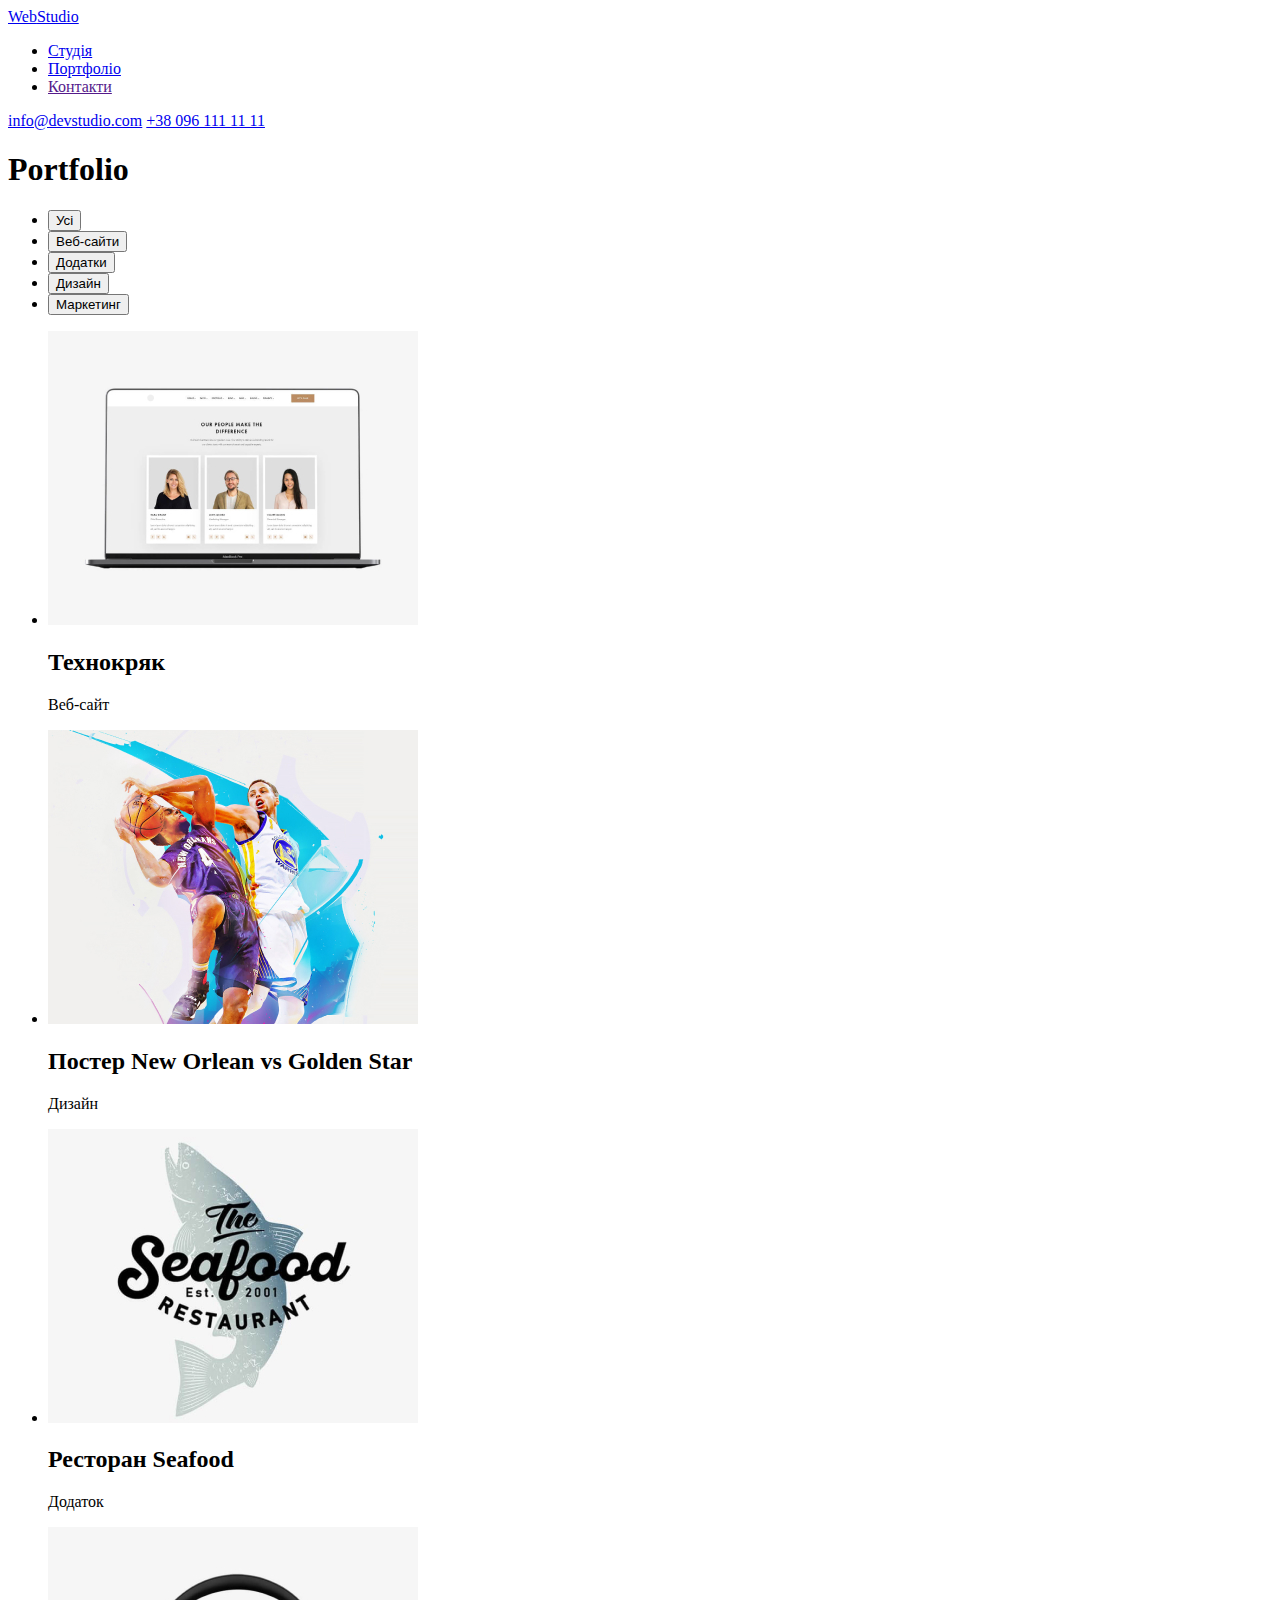
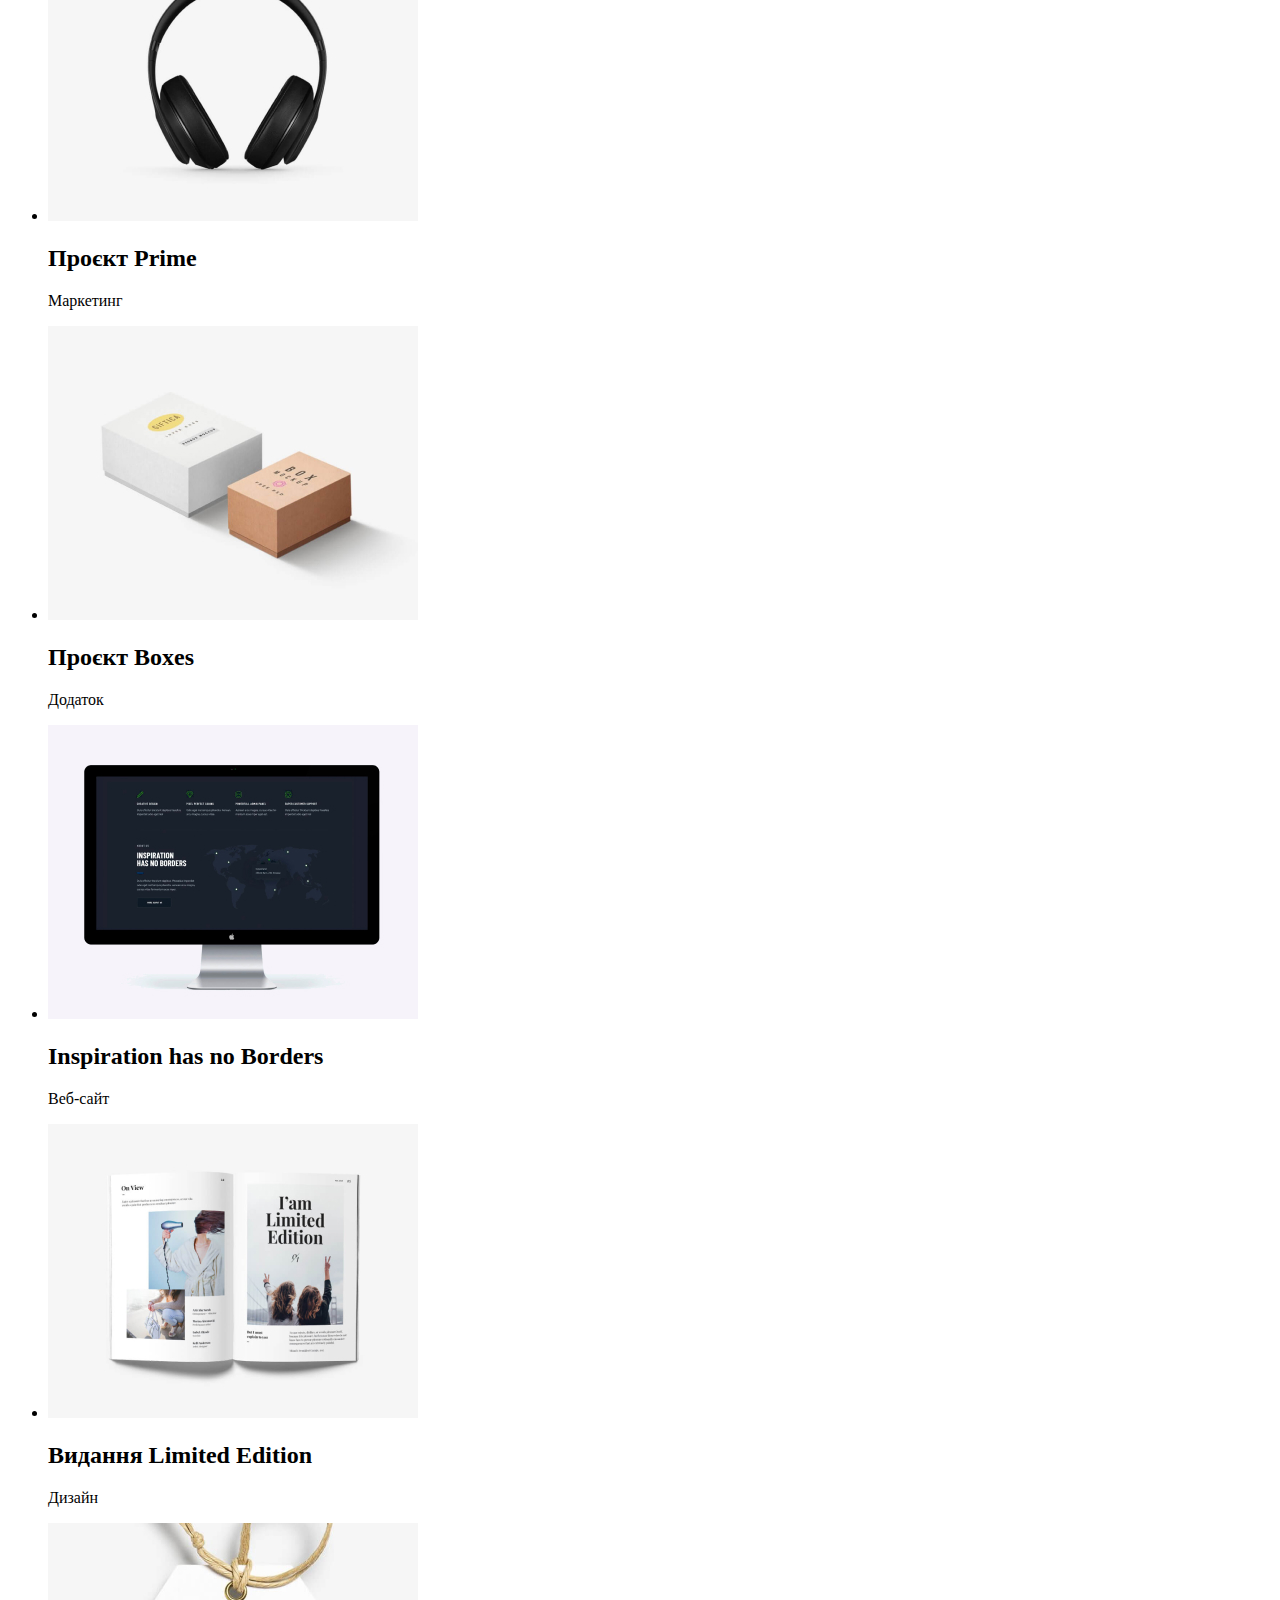
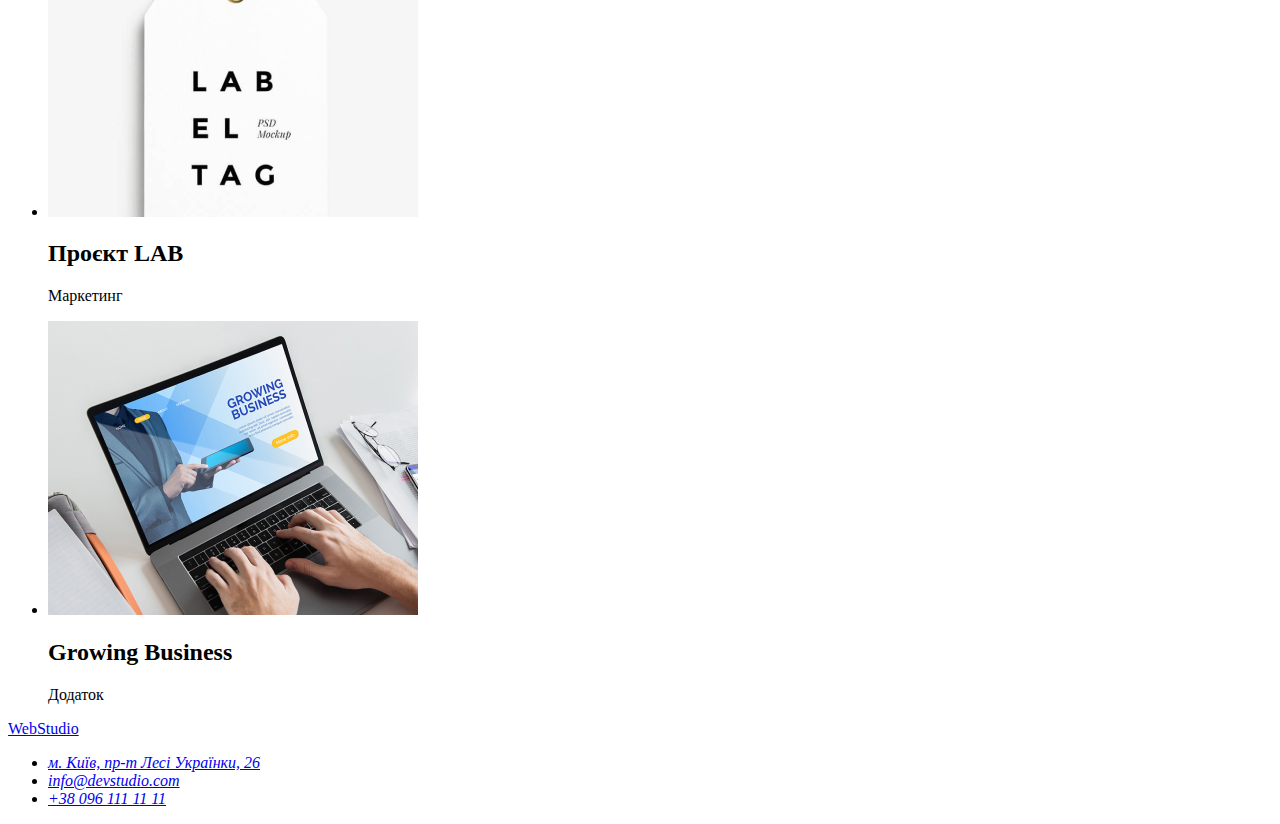
==== portfolio.html @ de77b590 "html" ====
<!DOCTYPE html>
<html lang="en">
  <head>
    <meta charset="UTF-8" />
    <meta http-equiv="X-UA-Compatible" content="IE=edge" />
    <meta name="viewport" content="width=device-width, initial-scale=1.0" />
    <title>Hometask 1</title>
  </head>
  <body>
    <!-- Шапка сайта -->
    <header>
      <nav>
        <a class="logo-black" href="./index.html">
          <span class="logo-blue">Web</span><span class="Studio">Studio</span>
        </a>
        <ul>
          <li><a href="index.html">Студія</a></li>
          <li><a href="portfolio.html">Портфоліо</a></li>
          <li><a href="">Контакти</a></li>
        </ul>
      </nav>

      <a href="mailto:info@devstudio.com">info@devstudio.com</a>
      <a href="tel:+380961111111">+38 096 111 11 11</a>
    </header>
    <main>
      <!-- Портфоліо -->
      <section>
        <h1>Portfolio</h1>
        <ul>
          <li>
            <button type="button">Усі</button>
          </li>
          <li>
            <button type="button">Веб-сайти</button>
          </li>
          <li>
            <button type="button">Додатки</button>
          </li>
          <li>
            <button type="button">Дизайн</button>
          </li>
          <li>
            <button type="button">Маркетинг</button>
          </li>
        </ul>
        <ul>
          <li>
            <img src="./images/portfolio/img-p1.jpg" alt="Технокряк" width="370" />
            <h2>Технокряк</h2>
            <p>Веб-сайт</p>
          </li>
           <li>
            <img src="./images/portfolio/img-p2.jpg" alt="Постер New Orlean vs Golden Star" width="370" />
            <h2>Постер New Orlean vs Golden Star</h2>
            <p>Дизайн</p>
          </li>
          <li>
            <img src="./images/portfolio/img-p3.jpg" alt="Ресторан Seafood" width="370" />
            <h2>Ресторан Seafood</h2>
            <p>Додаток</p>
          </li>
          <li>
            <img src="./images/portfolio/img-p4.jpg" alt="Проєкт Prime" width="370" />
            <h2>Проєкт Prime</h2>
            <p>Маркетинг</p>
          </li>
          <li>
            <img src="./images/portfolio/img-p5.jpg" alt="Проєкт Boxes" width="370" />
            <h2>Проєкт Boxes</h2>
            <p>Додаток</p>
          </li>
          <li>
            <img src="./images/portfolio/img-p6.jpg" alt="Inspiration has no Borders" width="370" />
            <h2>Inspiration has no Borders</h2>
            <p>Веб-сайт</p>
          </li>
          <li>
            <img src="./images/portfolio/img-p7.jpg" alt="Видання Limited Edition" width="370" />
            <h2>Видання Limited Edition</h2>
            <p>Дизайн</p>
          </li>
          <li>
            <img src="./images/portfolio/img-p8.jpg" alt="Проєкт LAB" width="370" />
            <h2>Проєкт LAB</h2>
            <p>Маркетинг</p>
          </li>
          <li>
            <img src="./images/portfolio/img-p9.jpg" alt="Growing Business" width="370" />
            <h2>Growing Business</h2>
            <p>Додаток</p>
          </li>
        </ul>
      </section>
    </main>
    <footer>
      <a class="logo-black" href="./index.html">
        <span class="logo-blue">Web</span><span class="Studio">Studio</span>
      </a>
      <address>
        <ul>
          <li>
            <a href="https://goo.gl/maps/wEpCzDUVnpKATDQ2A">
              <span class="address">м. Київ, пр-т Лесі Українки, 26</span>
            </a>
          </li>
          <li><a href="mailto:info@devstudio.com">info@devstudio.com</a></li>
          <li><a href="tel:+380961111111">+38 096 111 11 11</a></li>
        </ul>
      </address>
    </footer>
  </body>
</html>
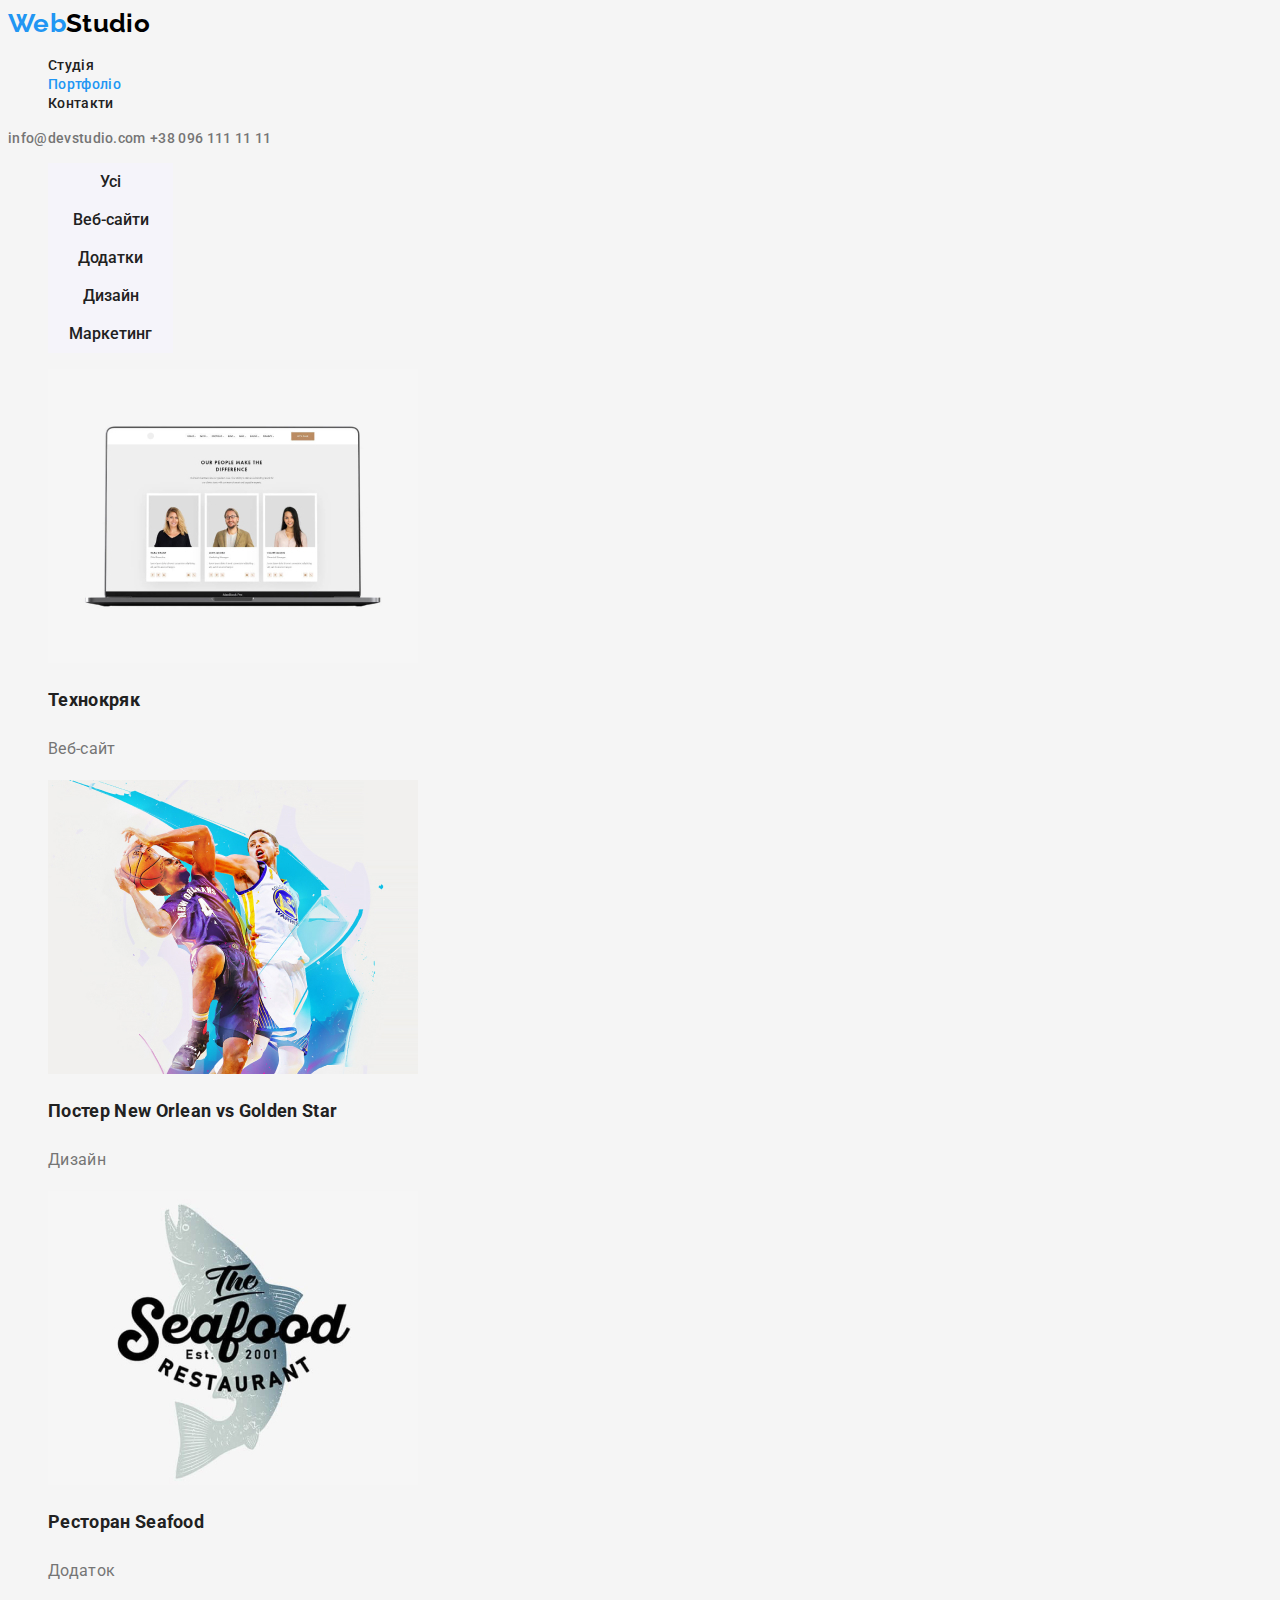
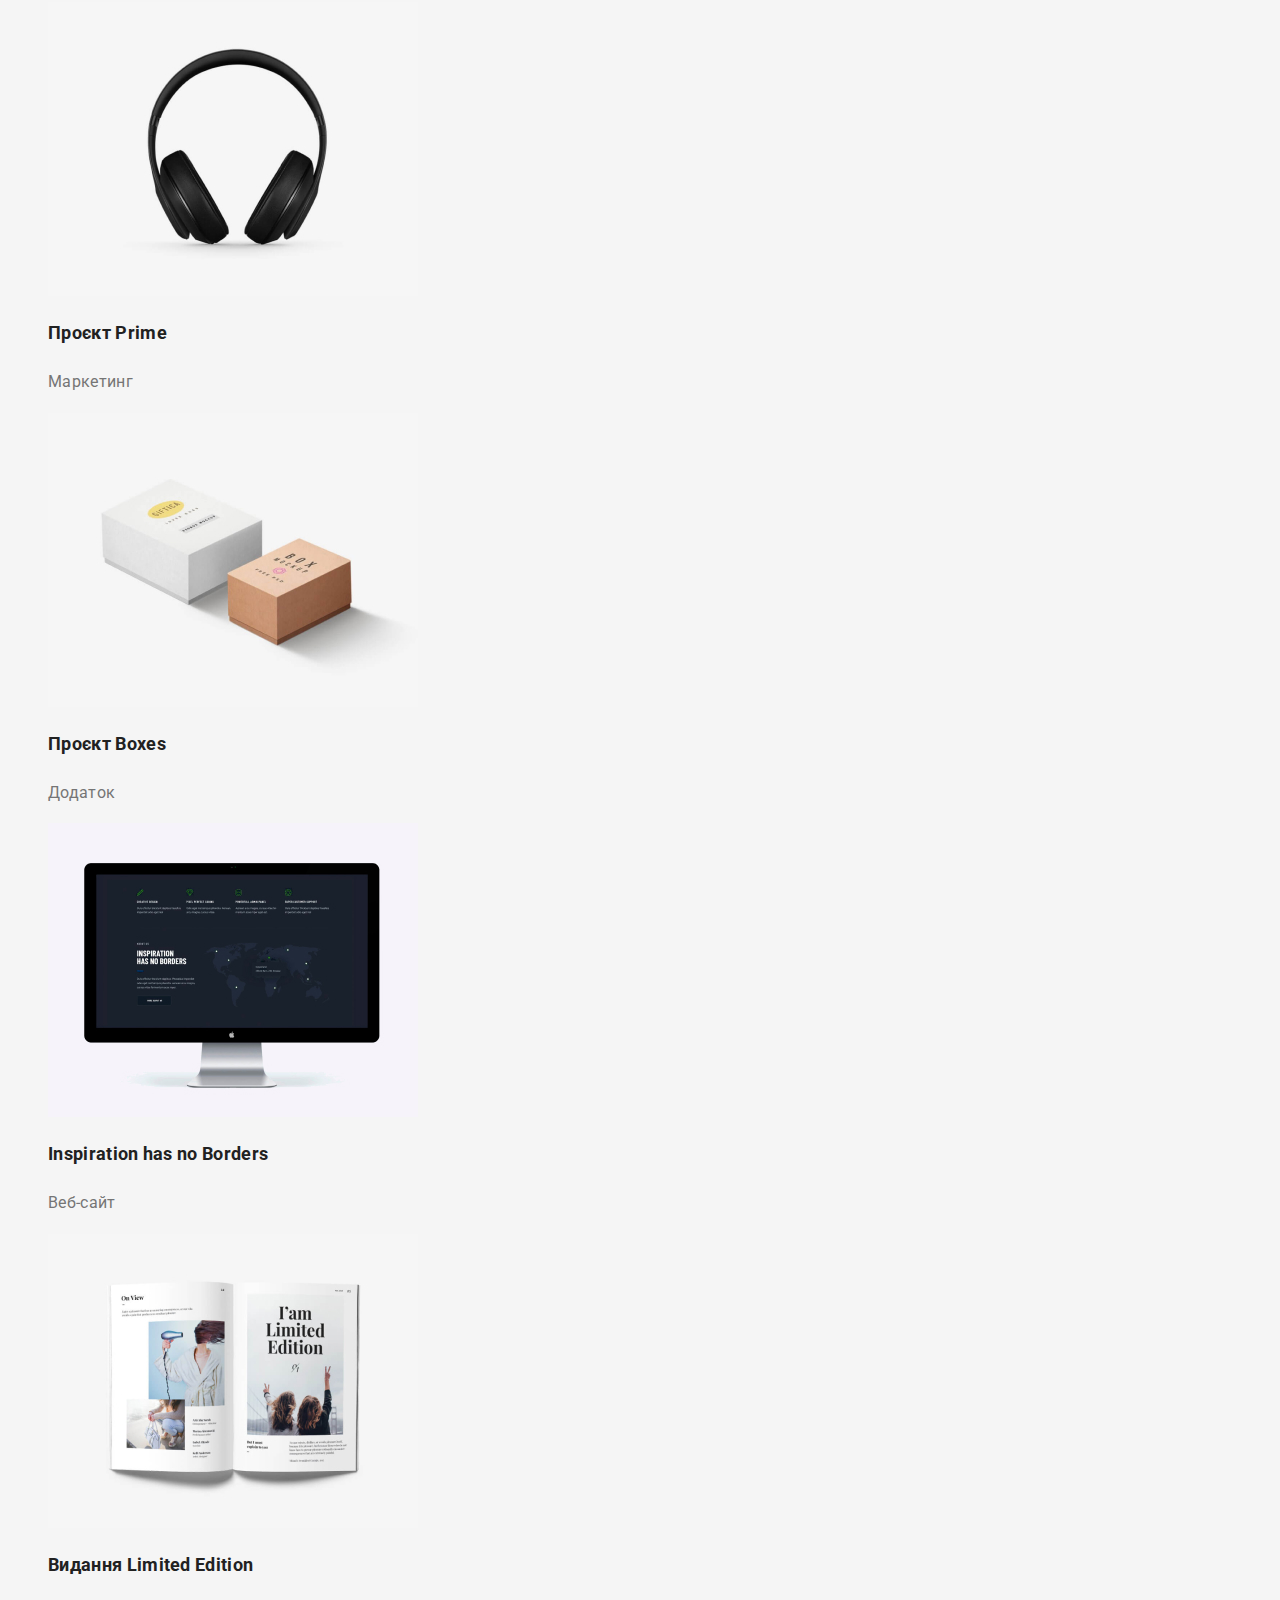
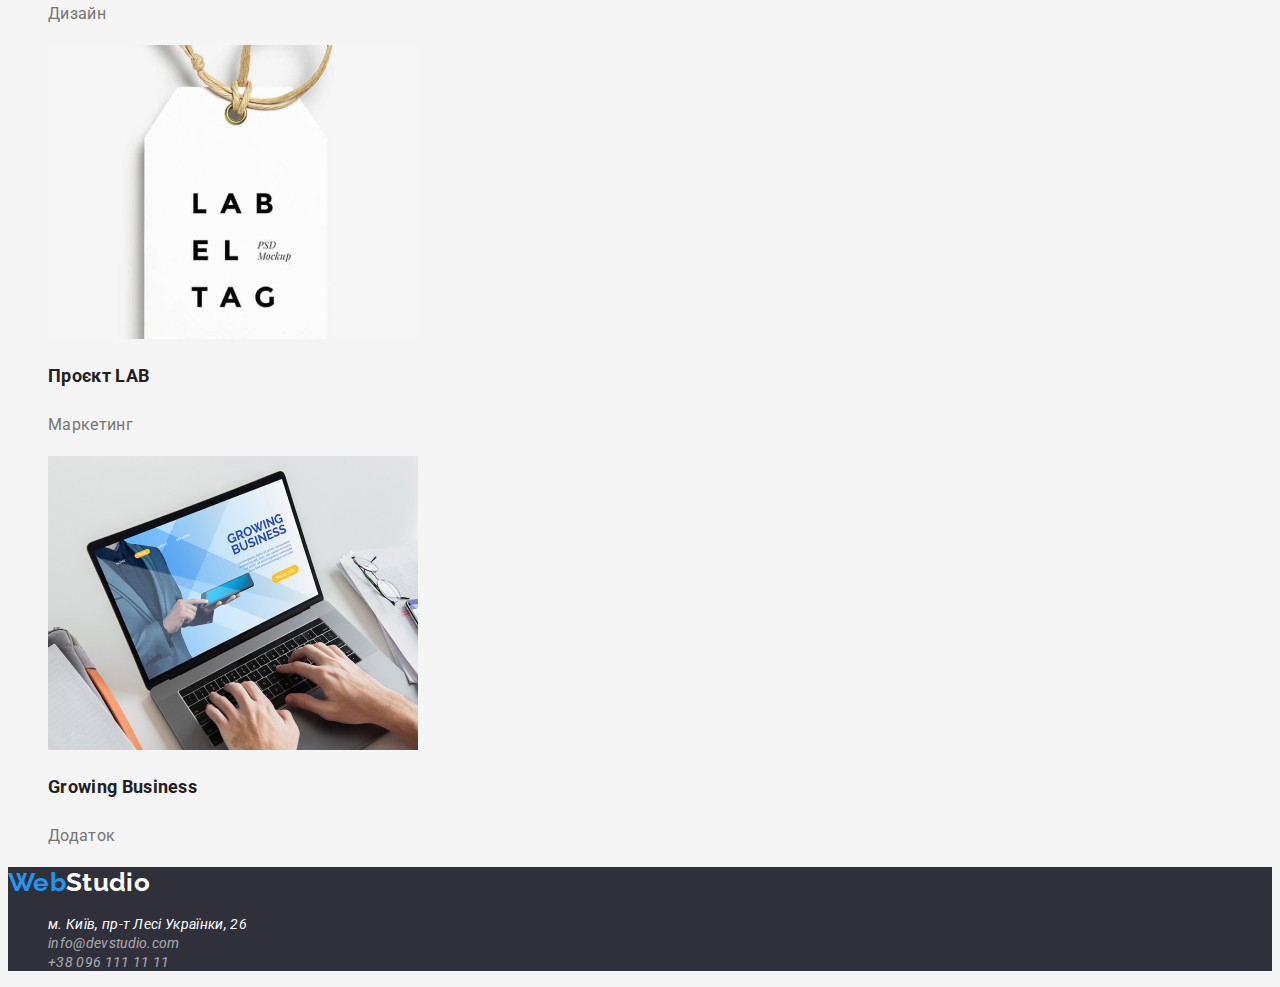
==== commit 9f14e170: "Добавляю оформление цвета и текста" ====
--- a/portfolio.html
+++ b/portfolio.html
@@ -5,107 +5,110 @@
     <meta http-equiv="X-UA-Compatible" content="IE=edge" />
     <meta name="viewport" content="width=device-width, initial-scale=1.0" />
     <title>Hometask 1</title>
+    <link href="https://fonts.googleapis.com/css2?family=Raleway:wght@700&family=Roboto:wght@400;500;700;900&display=swap" rel="stylesheet" />
+    <link rel="stylesheet" href="./css/styles.css" />
   </head>
   <body>
     <!-- Шапка сайта -->
-    <header>
+    <header class="header">
       <nav>
         <a class="logo-black" href="./index.html">
-          <span class="logo-blue">Web</span><span class="Studio">Studio</span>
-        </a>
-        <ul>
-          <li><a href="index.html">Студія</a></li>
-          <li><a href="portfolio.html">Портфоліо</a></li>
-          <li><a href="">Контакти</a></li>
+          <span class="logo-blue">Web</span>Studio </a>
+        
+        <ul class="site-nav list">
+          <li><a href="./index.html" class="link">Студія</a></li>
+          <li><a href="./portfolio.html" class="link active">Портфоліо</a></li>
+          <li><a href="" class="link">Контакти</a></li>
         </ul>
+      
       </nav>
-
-      <a href="mailto:info@devstudio.com">info@devstudio.com</a>
-      <a href="tel:+380961111111">+38 096 111 11 11</a>
+      <a href="mailto:info@devstudio.com" class="contact-link">info@devstudio.com</a>
+      <a href="tel:+380961111111" class="contact-link">+38 096 111 11 11</a>
     </header>
     <main>
       <!-- Портфоліо -->
-      <section>
-        <h1>Portfolio</h1>
-        <ul>
+      <section class="portfolio">
+        <h1 class="section-title">Portfolio</h1>
+        <ul class="filter">
           <li>
-            <button type="button">Усі</button>
+            <button type="button" class="filter-button">Усі</button>
           </li>
           <li>
-            <button type="button">Веб-сайти</button>
+            <button type="button" class="filter-button">Веб-сайти</button>
           </li>
           <li>
-            <button type="button">Додатки</button>
+            <button type="button" class="filter-button">Додатки</button>
           </li>
           <li>
-            <button type="button">Дизайн</button>
+            <button type="button" class="filter-button">Дизайн</button>
           </li>
           <li>
-            <button type="button">Маркетинг</button>
+            <button type="button" class="filter-button">Маркетинг</button>
           </li>
         </ul>
-        <ul>
+        <ul class="filter-list">
           <li>
             <img src="./images/portfolio/img-p1.jpg" alt="Технокряк" width="370" />
-            <h2>Технокряк</h2>
-            <p>Веб-сайт</p>
+            <h2 class="title">Технокряк</h2>
+            <p class="text">Веб-сайт</p>
           </li>
            <li>
             <img src="./images/portfolio/img-p2.jpg" alt="Постер New Orlean vs Golden Star" width="370" />
-            <h2>Постер New Orlean vs Golden Star</h2>
-            <p>Дизайн</p>
+            <h2 class="title">Постер New Orlean vs Golden Star</h2>
+            <p class="text">Дизайн</p>
           </li>
           <li>
             <img src="./images/portfolio/img-p3.jpg" alt="Ресторан Seafood" width="370" />
-            <h2>Ресторан Seafood</h2>
-            <p>Додаток</p>
+            <h2 class="title">Ресторан Seafood</h2>
+            <p class="text">Додаток</p>
           </li>
           <li>
             <img src="./images/portfolio/img-p4.jpg" alt="Проєкт Prime" width="370" />
-            <h2>Проєкт Prime</h2>
-            <p>Маркетинг</p>
+            <h2 class="title">Проєкт Prime</h2>
+            <p class="text">Маркетинг</p>
           </li>
           <li>
             <img src="./images/portfolio/img-p5.jpg" alt="Проєкт Boxes" width="370" />
-            <h2>Проєкт Boxes</h2>
-            <p>Додаток</p>
+            <h2 class="title">Проєкт Boxes</h2>
+            <p class="text">Додаток</p>
           </li>
           <li>
             <img src="./images/portfolio/img-p6.jpg" alt="Inspiration has no Borders" width="370" />
-            <h2>Inspiration has no Borders</h2>
-            <p>Веб-сайт</p>
+            <h2 class="title">Inspiration has no Borders</h2>
+            <p class="text">Веб-сайт</p>
           </li>
           <li>
             <img src="./images/portfolio/img-p7.jpg" alt="Видання Limited Edition" width="370" />
-            <h2>Видання Limited Edition</h2>
-            <p>Дизайн</p>
+            <h2 class="title">Видання Limited Edition</h2>
+            <p class="text">Дизайн</p>
           </li>
           <li>
             <img src="./images/portfolio/img-p8.jpg" alt="Проєкт LAB" width="370" />
-            <h2>Проєкт LAB</h2>
-            <p>Маркетинг</p>
+            <h2 class="title">Проєкт LAB</h2>
+            <p class="text">Маркетинг</p>
           </li>
           <li>
             <img src="./images/portfolio/img-p9.jpg" alt="Growing Business" width="370" />
-            <h2>Growing Business</h2>
-            <p>Додаток</p>
+            <h2 class="title">Growing Business</h2>
+            <p class="text">Додаток</p>
           </li>
         </ul>
       </section>
     </main>
-    <footer>
-      <a class="logo-black" href="./index.html">
+    <!-- Адреси -->
+    <footer class="section">
+      <a class="logo-white" href="./index.html">
         <span class="logo-blue">Web</span><span class="Studio">Studio</span>
       </a>
       <address>
-        <ul>
+        <ul class="address-list">
           <li>
-            <a href="https://goo.gl/maps/wEpCzDUVnpKATDQ2A">
-              <span class="address">м. Київ, пр-т Лесі Українки, 26</span>
+            <a href="https://goo.gl/maps/wEpCzDUVnpKATDQ2A" class="contact-link">
+              <span class="address-link">м. Київ, пр-т Лесі Українки, 26</span>
             </a>
           </li>
-          <li><a href="mailto:info@devstudio.com">info@devstudio.com</a></li>
-          <li><a href="tel:+380961111111">+38 096 111 11 11</a></li>
+          <li><a href="mailto:info@devstudio.com" class="contact-link">info@devstudio.com</a></li>
+          <li><a href="tel:+380961111111" class="contact-link">+38 096 111 11 11</a></li>
         </ul>
       </address>
     </footer>
--- a/css/styles.css
+++ b/css/styles.css
@@ -0,0 +1,230 @@
+:root {
+  --primary-text-color: #212121;
+  --title-text-color: #212121;
+  --accent-color: #2196f3;
+  --primary-white-color: #f5f5f5;
+}
+
+body {
+  color: var(--primary-text-color);
+  background-color: var(--primary-white-color);
+  font-family: Roboto, sans-serif;
+  letter-spacing: 0.02em;
+}
+ul {
+  list-style: none;
+}
+h1,
+h2,
+h3 {
+  font-family: Roboto;
+}
+/* цвет основного текста #212121 */
+
+/* вторичный цвет текста #757575 */
+
+/* вторичный цвет текста номера rgba(255, 255, 255, 0.6); */
+
+/* белый #FFFFFF */
+
+/* акцент #2196F3 */
+
+/* цвет фона шапка сайта #FFFFFF */
+
+/* основной цвет фона #F5F5F5; */
+
+/* цвет фона раздел услуга и адрес #2F303A */
+
+/* цвет фона раздела команда #F5F4FA */
+
+.logo-black {
+  color: #000000;
+  font-family: Raleway, sans serif;
+  font-weight: 700;
+  font-size: 26px;
+  line-height: 1.2;
+  text-decoration: none;
+}
+
+.logo-blue {
+  color: var(--accent-color);
+  font-family: Raleway, sans serif;
+  font-weight: 700;
+  font-size: 26px;
+  line-height: 1.2;
+  text-decoration: none;
+}
+.logo-white {
+  color: #ffffff;
+  font-family: Raleway, sans serif;
+  font-weight: 700;
+  font-size: 26px;
+  line-height: 1.2;
+  text-decoration: none;
+}
+/*  Site nav */
+
+.site-nav .link {
+  color: var(--title-text-color);
+  font-weight: 500;
+  font-size: 14px;
+  line-height: 1.2;
+  text-decoration: none;
+}
+
+.site-nav .link.active {
+  color: var(--accent-color);
+}
+
+.site-nav .link:hover,
+.site-nav .link:focus {
+  color: var(--accent-color);
+}
+.header .contact-link {
+  color: #757575;
+  font-weight: 500;
+  font-size: 14px;
+  line-height: 1.14;
+  text-decoration: none;
+}
+.header .contact-link:hover,
+.header .contact-link:focus {
+  color: var(--accent-color);
+}
+/* Button */
+
+.order-button {
+  color: #ffffff;
+  background-color: #2196f3;
+  font-weight: 700;
+  font-size: 16px;
+  line-height: 1.8;
+  width: 216px;
+  height: 50px;
+  left: 692px;
+  top: 430px;
+  border: none;
+}
+.filter-button {
+  color: var(--title-text-color);
+  background-color: #f5f4fa;
+  font-weight: 500;
+  font-size: 16px;
+  line-height: 1.6;
+  width: 125px;
+  height: 38px;
+  left: 593px;
+  top: 174px;
+  font-family: inherit;
+  border: none;
+}
+.filter-button:hover,
+.filter-button:focus {
+  color: #ffffff;
+  background-color: var(--accent-color);
+}
+
+/* Service */
+.service {
+  background-color: #2f303a;
+}
+.service-title {
+  color: #ffffff;
+  font-weight: 900;
+  font-size: 44px;
+  line-height: 1.36;
+  text-align: center;
+}
+
+/* Features */
+.features .section-title {
+  display: none;
+}
+.features-title {
+  color: var(--title-text-color);
+  font-weight: 700;
+  font-size: 14px;
+  line-height: 1.14;
+}
+.features-list .text {
+  color: #757575;
+  font-weight: 400;
+  font-size: 14px;
+  line-height: 1.7;
+}
+
+/* Skils */
+.skils-title {
+  color: var(--title-text-color);
+  font-weight: 700;
+  font-size: 36px;
+  line-height: 1.16;
+  text-align: center;
+}
+
+/* Team */
+.team {
+    background-color: #F5F4FA;
+}
+.team .section-title {
+  color: var(--title-text-color);
+  font-weight: 700;
+  font-size: 36px;
+  line-height: 1.16;
+  text-align: center;
+}
+.team .name-title {
+  color: var(--title-text-color);
+  font-weight: 500;
+  font-size: 16px;
+  line-height: 1.18;
+  text-align: center;
+}
+.team-list .text {
+  color: #757575;
+  font-weight: 400;
+  font-size: 16px;
+  line-height: 1.18;
+  text-align: center;
+}
+
+/* Portfolio */
+.portfolio .section-title {
+  display: none;
+}
+
+/* Filter */
+.filter-list .title {
+  color: var(--title-text-color);
+  font-weight: 700;
+  font-size: 18px;
+  line-height: 2;
+}
+.filter-list .text {
+  color: #757575;
+  font-weight: 400;
+  font-size: 16px;
+  line-height: 1.87;
+}
+
+/* Adress */
+.section {
+    background-color: #2F303A;
+}
+.address-list .address-link {
+  color: #ffffff;
+  font-weight: 400;
+  font-size: 14px;
+  line-height: 1.17;
+}
+.address-list .contact-link {
+  color: rgba(255, 255, 255, 0.6);
+  font-weight: 400;
+  font-size: 14px;
+  line-height: 1.17;
+  text-decoration: none;
+}
+.address-list .contact-link:hover,
+.address-list .contact-link:focus {
+  color: var(--accent-color);
+}
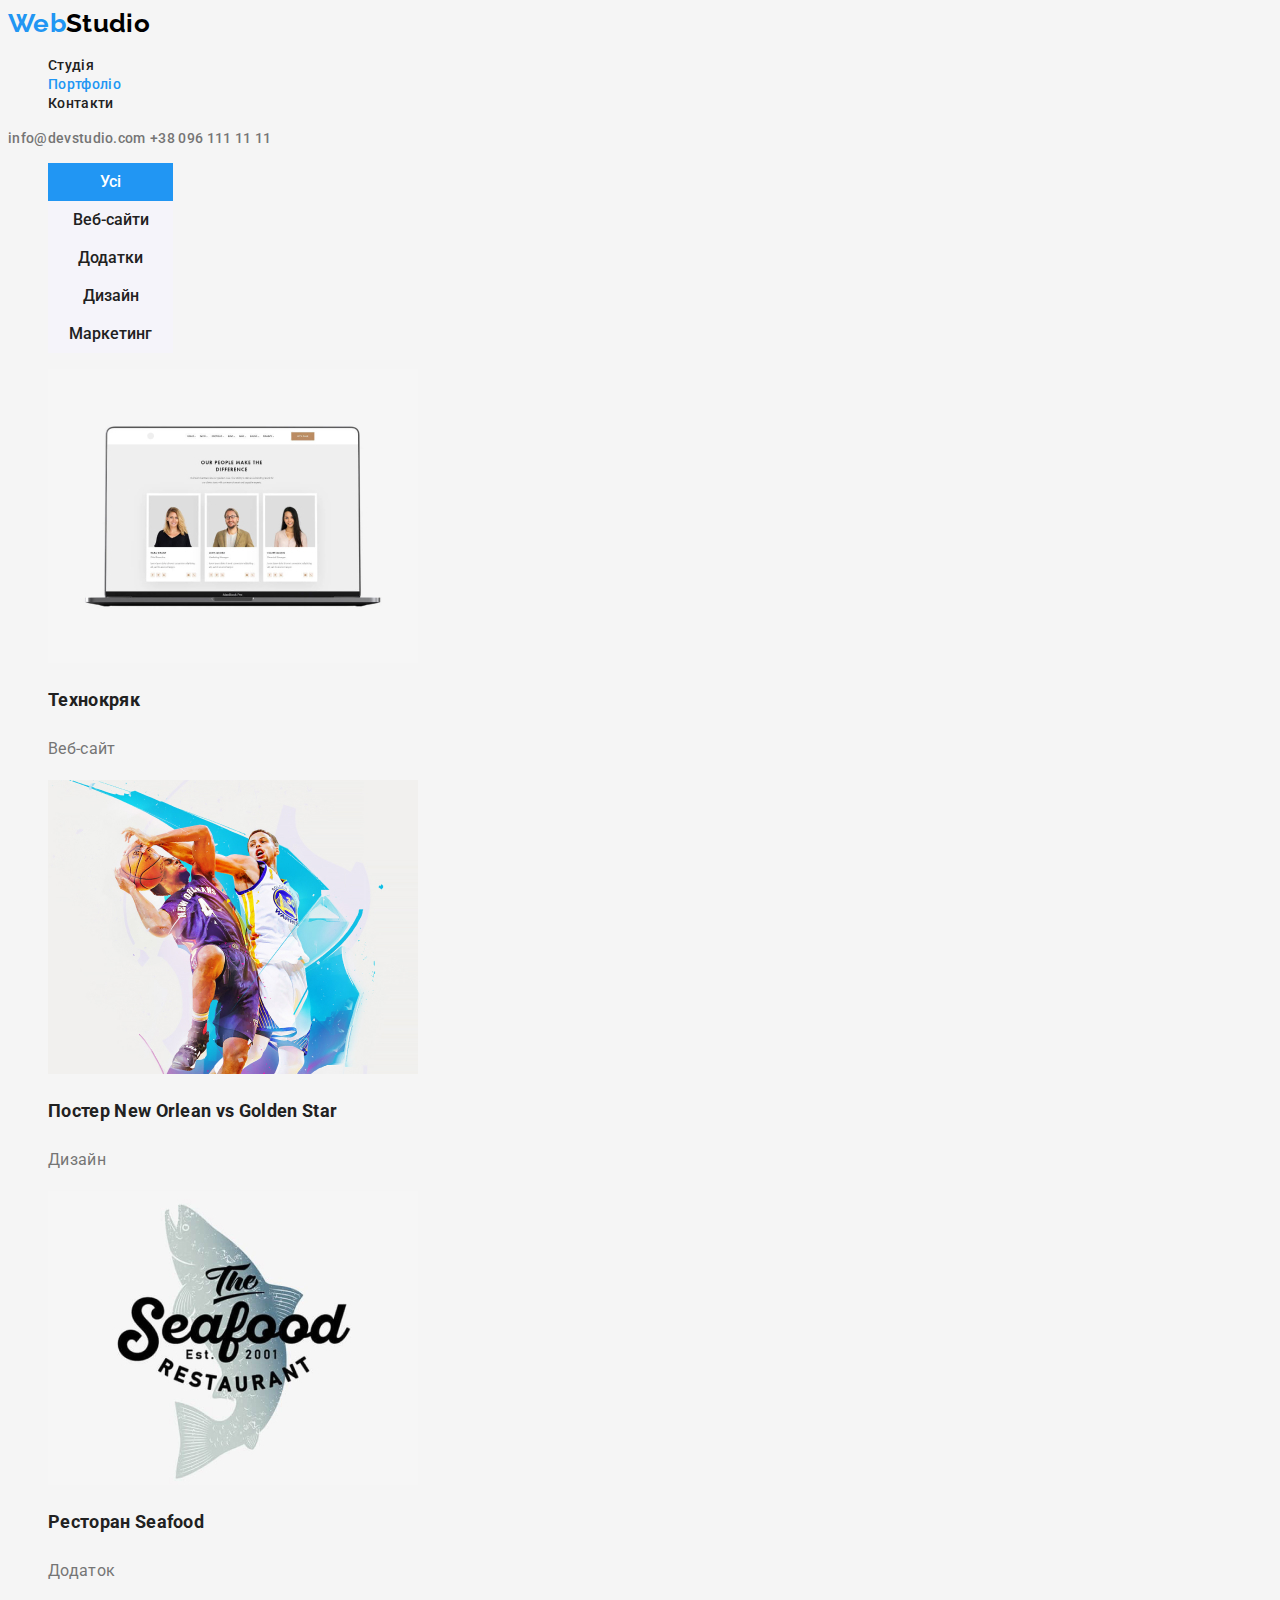
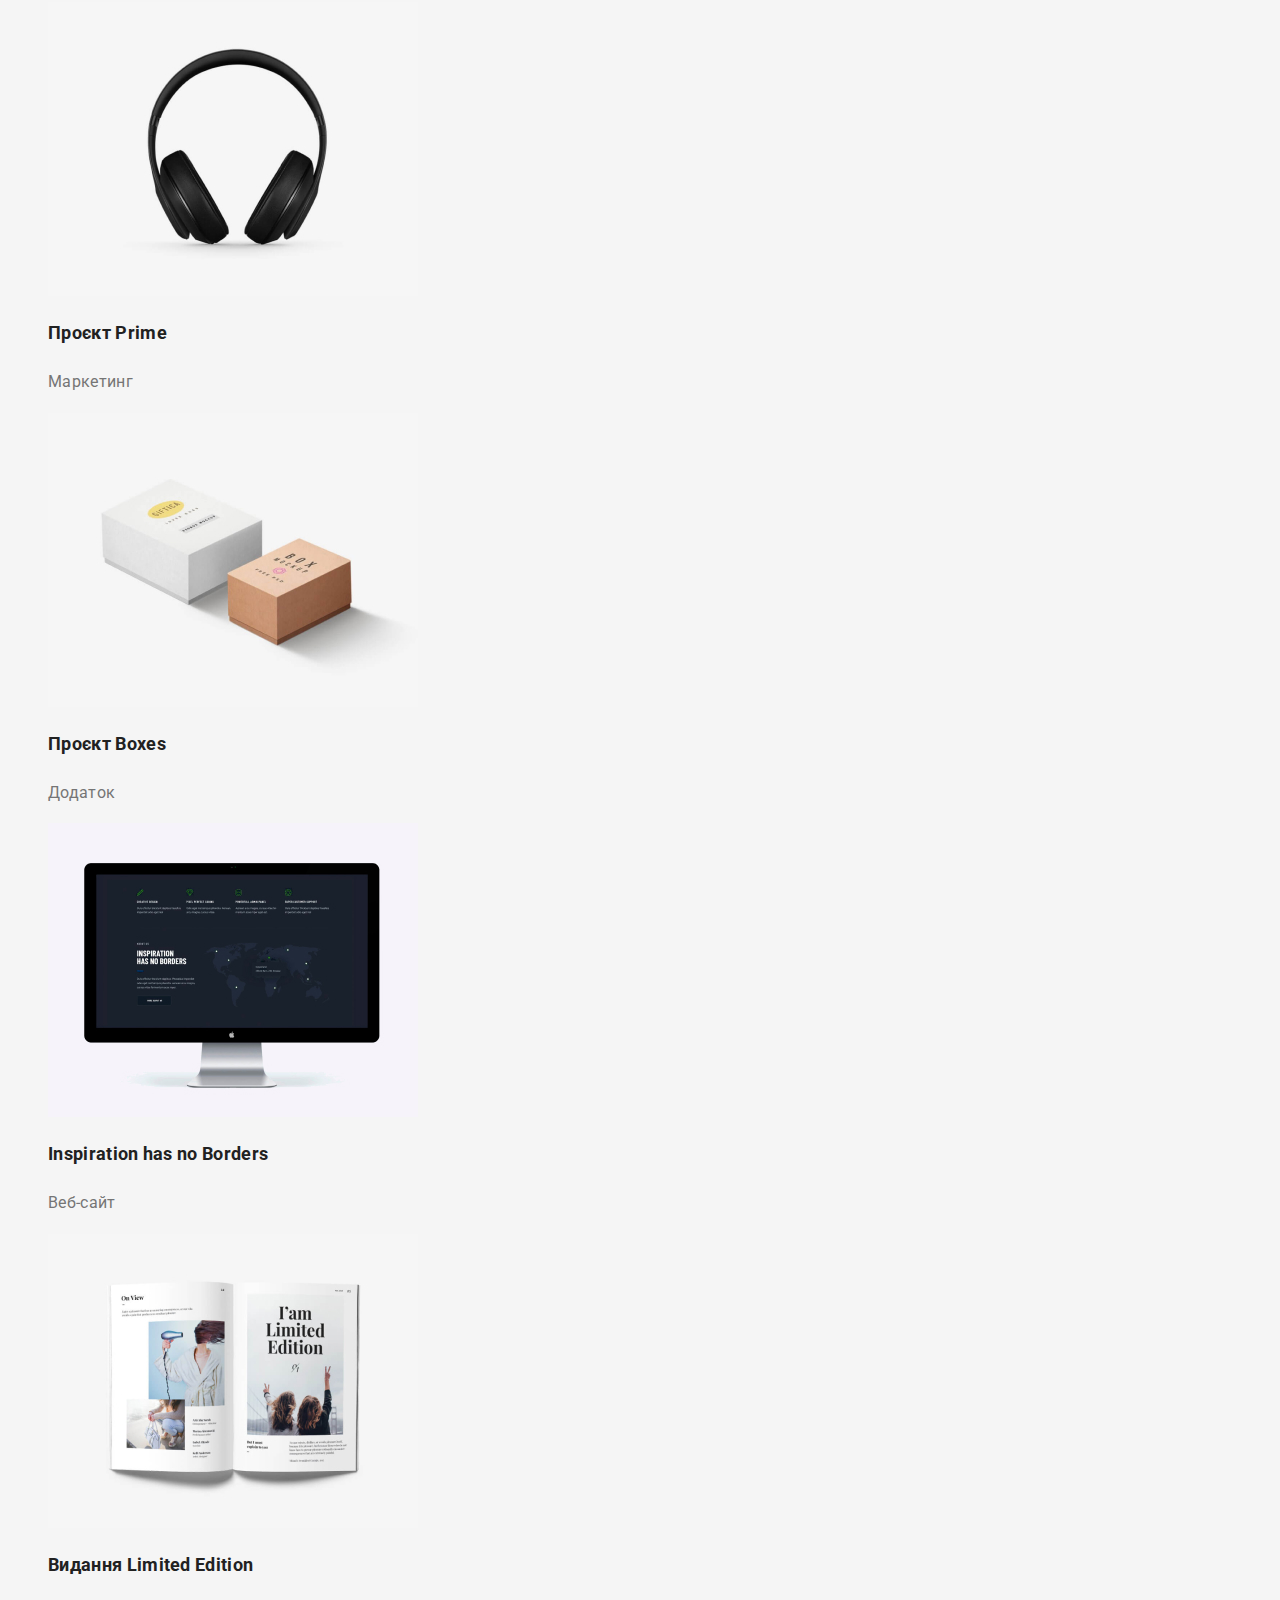
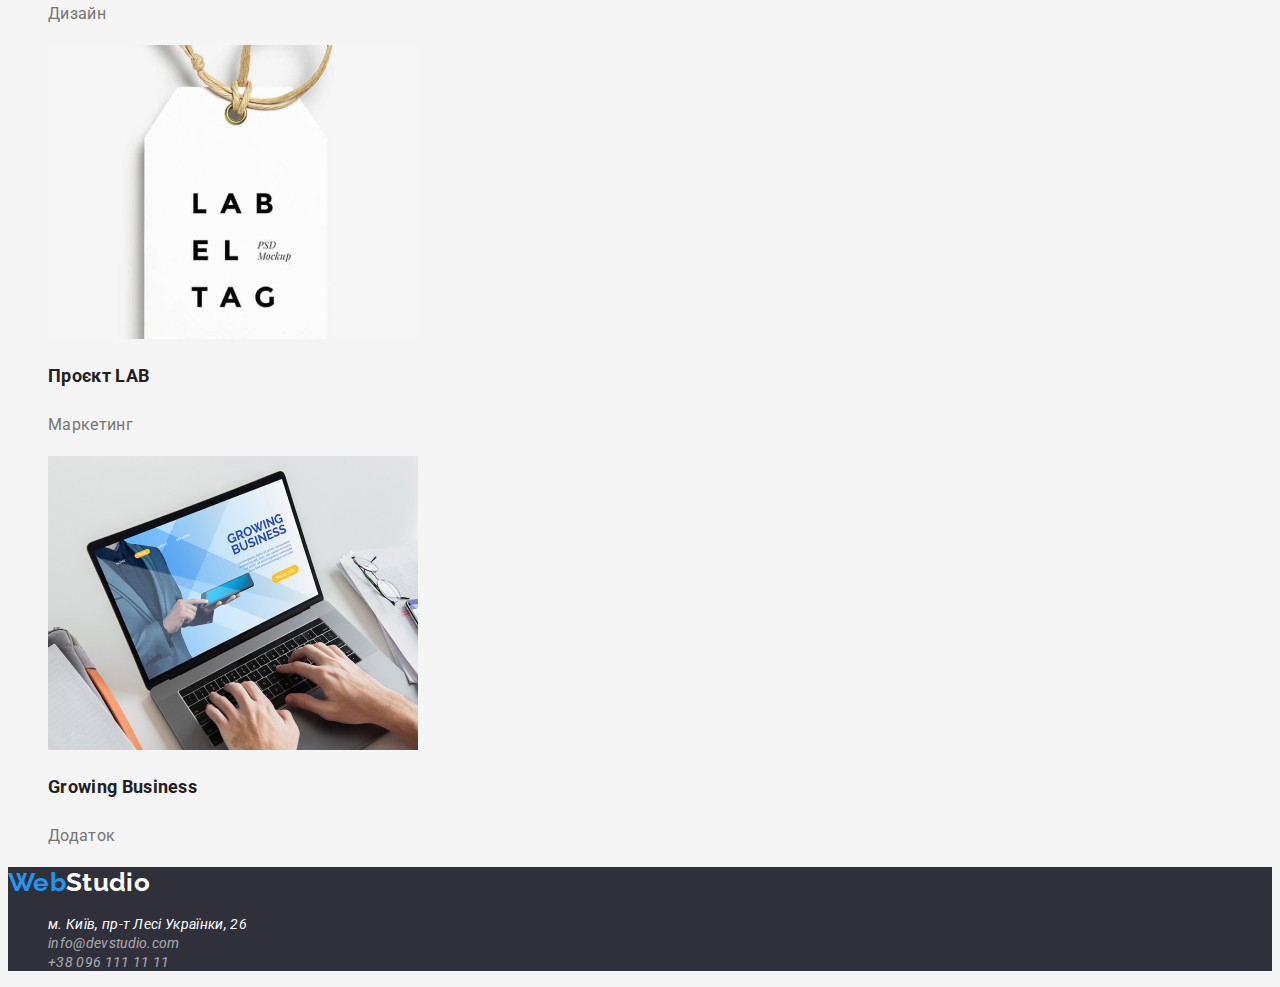
==== commit 9c1d60a8: "Исправление ошибок последняя версия" ====
--- a/portfolio.html
+++ b/portfolio.html
@@ -31,7 +31,7 @@
         <h1 class="section-title">Portfolio</h1>
         <ul class="filter">
           <li>
-            <button type="button" class="filter-button">Усі</button>
+            <button type="button" class="filter-button active">Усі</button>
           </li>
           <li>
             <button type="button" class="filter-button">Веб-сайти</button>
@@ -96,10 +96,8 @@
       </section>
     </main>
     <!-- Адреси -->
-    <footer class="section">
-      <a class="logo-white" href="./index.html">
-        <span class="logo-blue">Web</span><span class="Studio">Studio</span>
-      </a>
+    <footer class="footer">
+      <a class="logo-white" href="./index.html"><span class="logo-blue">Web</span>Studio</a>
       <address>
         <ul class="address-list">
           <li>
--- a/css/styles.css
+++ b/css/styles.css
@@ -103,7 +103,13 @@
   height: 50px;
   left: 692px;
   top: 430px;
+  cursor: pointer;
   border: none;
+}
+.order-button:hover,
+.order-button:focus {
+  color: 0px 4px 4px rgba(0, 0, 0, 0.15);
+  border-radius: 4px;
 }
 .filter-button {
   color: var(--title-text-color);
@@ -116,11 +122,16 @@
   left: 593px;
   top: 174px;
   font-family: inherit;
+  cursor: pointer;
   border: none;
 }
 .filter-button:hover,
 .filter-button:focus {
   color: #ffffff;
+  background-color: var(--accent-color);
+}
+.filter-button.active {
+  color: #FFFFFF;
   background-color: var(--accent-color);
 }
 
@@ -148,7 +159,6 @@
 }
 .features-list .text {
   color: #757575;
-  font-weight: 400;
   font-size: 14px;
   line-height: 1.7;
 }
@@ -164,7 +174,7 @@
 
 /* Team */
 .team {
-    background-color: #F5F4FA;
+  background-color: #f5f4fa;
 }
 .team .section-title {
   color: var(--title-text-color);
@@ -182,7 +192,6 @@
 }
 .team-list .text {
   color: #757575;
-  font-weight: 400;
   font-size: 16px;
   line-height: 1.18;
   text-align: center;
@@ -202,27 +211,28 @@
 }
 .filter-list .text {
   color: #757575;
-  font-weight: 400;
   font-size: 16px;
   line-height: 1.87;
 }
 
 /* Adress */
-.section {
-    background-color: #2F303A;
+.footer {
+  background-color: #2f303a;
 }
 .address-list .address-link {
   color: #ffffff;
-  font-weight: 400;
   font-size: 14px;
   line-height: 1.17;
 }
 .address-list .contact-link {
   color: rgba(255, 255, 255, 0.6);
-  font-weight: 400;
   font-size: 14px;
   line-height: 1.17;
   text-decoration: none;
+}
+.address-list .address-link:hover,
+.address-list .address-link:focus {
+  color: var(--accent-color);
 }
 .address-list .contact-link:hover,
 .address-list .contact-link:focus {
